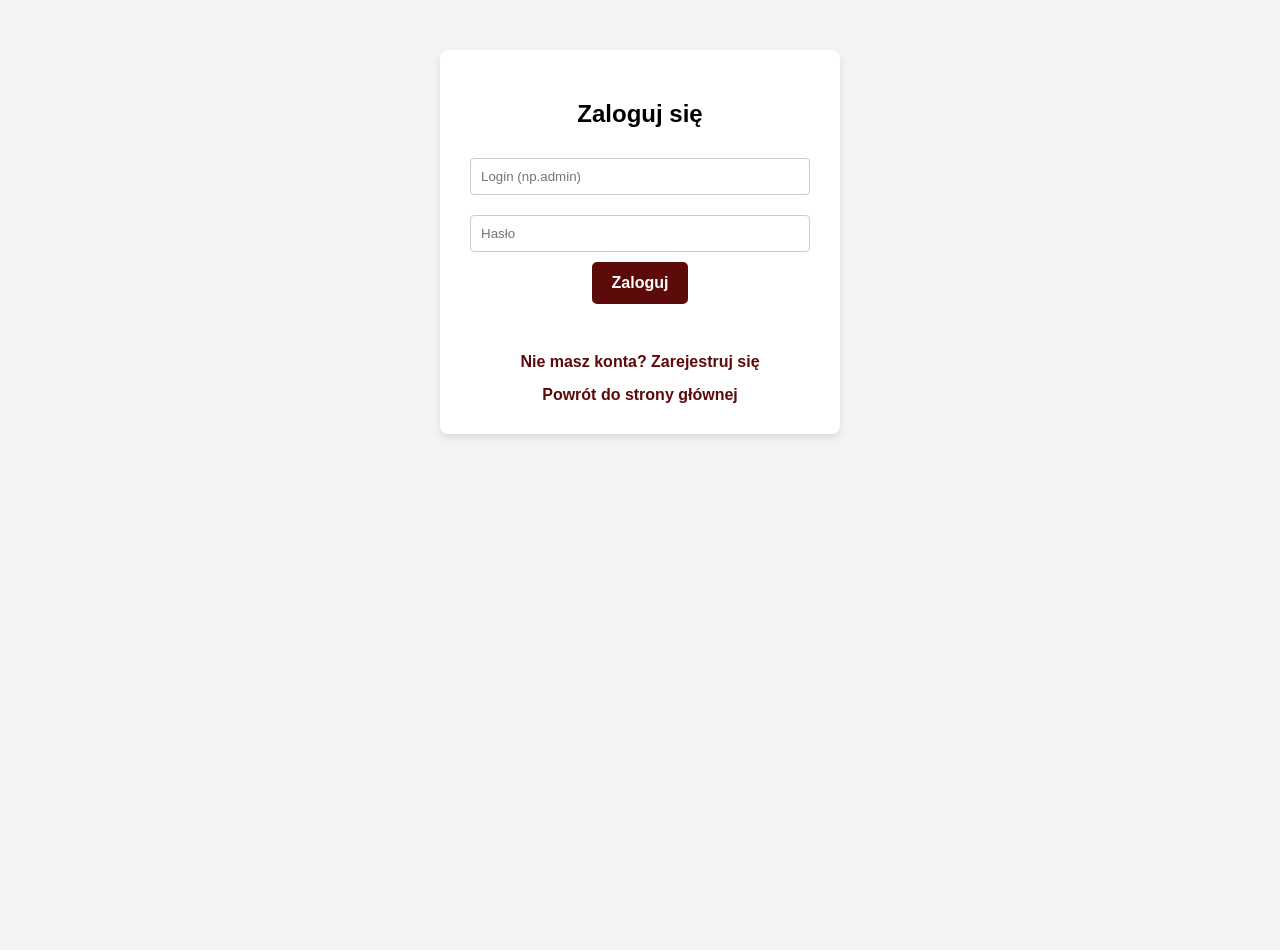
==== frontend/logowanie.html @ a149541d "Poprawienie literówki, dodanie strony logowania i skryptu logującego, dodatkowo dopisek do skryptu r" ====
<!DOCTYPE html>
<html lang="en">
<head>
    <meta charset="UTF-8">
    <meta name="viewport" content="width=device-width, initial-scale=1.0">
    <title>Logowanie - Biblioteka Omnibus</title>
    <link rel="stylesheet" href="style.css">
    <link rel="icon" href="Logo.png" type="image/png">
</head>
<body>
    <div class="kontener-rejestracji">
        <h2>Zaloguj się</h2>
        <form id="formularz-logowania">
            <input type="text" id="login" placeholder="Login (np.admin)" maxlength="6" required>
            <input type="password" id="haslo" placeholder="Hasło" required>
            <button type="submit" class="btn">Zaloguj</button>
        </form>
        <p id="komunikat"></p>
        <br>
        <a href="rejestracja.html">Nie masz konta? Zarejestruj się</a>
        <br>
        <a href="index.html">Powrót do strony głównej</a>
    </div>
    <script src="logowanie.js"></script>
</body>
</html>
---- frontend/style.css ----
* {
    box-sizing: border-box;
}

html, body {
    height: 100%;
    margin: 0;
    padding: 0;
    background-color: #f4f4f6;
    font-family: Arial, Helvetica, sans-serif;
}

.container {
    display: flex;
    flex-direction: column;
    min-height: 100%;
}

.baner {
    background: linear-gradient(135deg, #8b131b, #4a070b);
    color: white;
    width: 100%;
    padding: 20px 40px;
    box-shadow: 0 4px 12px rgba(0, 0, 0, 0.15);
    display: flex;
    justify-content: space-between;
    align-items: center;
}

.baner-left {
    display: flex;
    align-items: center;
    gap: 15px;
}

.Logo {
    width: 55px;
    height: 55px;
    border-radius: 12px;
    object-fit: cover;
}

.baner h1 {
    font-size: 35px;
    margin: 0;
    letter-spacing: 1px;
}

.baner-right {
    display: flex;
    gap: 12px;
}

.main {
    display: flex;
    gap: 25px;
    max-width: 1200px;
    width: 100%;
    margin: 40px auto;
    padding: 0 20px;
    flex: 1;
}

.left, .middle, .right {
    background-color: #ffffff;
    border-radius: 12px;
    padding: 25px;
    box-shadow: 0 4px 15px rgba(0, 0, 0, 0.08);
    min-height: 300px;
}

.left {
    width: 25%;
    text-align: center;
}

.middle {
    width: 50%;
    text-align: center;
}

.right {
    width: 25%;
}

.btn {
    padding: 10px 22px;
    font-size: 15px;
    font-weight: bold;
    border-radius: 25px;
    cursor: pointer;
    transition: all 0.2s ease;
    border: 2px solid transparent;
}

.btn-red {
    background-color: #9e1b24;
    color: white;
}

.btn-red:hover {
    background-color: #6e1017;
}

.btn-light {
    background-color: #ffffff;
    color: #8b131b;
}

.btn-light:hover {
    background-color: #f0dada;
}

.btn-outline {
    background-color: transparent;
    color: #ffffff;
    border-color: #ffffff;
}

.btn-outline:hover {
    background-color: rgba(255, 255, 255, 0.15);
}

#katalog {
    margin-top: 20px;
    text-align: left;
    display: grid;
    grid-template-columns: 100%;
    gap: 15px;
    color: #555;
    max-height: 450px;
    overflow-y: auto;
    padding-right: 8px;
}
#katalog::-webkit-scrollbar {
    width: 8px;
}

#katalog::-webkit-scrollbar-track {
    background-color: #f4e4e5;
    border-radius: 10px;
}

#katalog::-webkit-scrollbar-thumb {
    background-color: #9e1b24;
    border-radius: 10px;
}

#katalog::-webkit-scrollbar-thumb:hover {
    background-color: #6e1017;
}
.ksiazka-karta {
    background-color: #fdfbfc;
    border: 1px solid #efe6e7;
    border-left: 5px solid #9e1b24;
    border-radius: 10px;
    padding: 16px 18px;
    box-shadow: 0 3px 10px rgba(0, 0, 0, 0.05);
    transition: transform 0.2s ease, box-shadow 0.2s ease, border-left-color 0.2s ease;
    display: flex;
    flex-direction: column;
    justify-content: space-between;
}

.ksiazka-karta:hover {
    transform: translateY(-4px);
    box-shadow: 0 8px 18px rgba(139, 19, 27, 0.14);
    border-left-color: #4a070b;
}

#katalog h3 {
    margin: 0 0 10px 0;
    color: #8b131b;
    font-size: 18px;
    line-height: 130%;
}

#katalog p {
    margin: 4px 0;
    color: #333333;
    font-size: 15px;
}

#katalog p:last-of-type {
    margin-top: 12px;
    align-self: flex-start;
    background-color: #f4e4e5;
    color: #7a1219;
    font-size: 13px;
    font-weight: bold;
    padding: 4px 10px;
    border-radius: 12px;
}

.footer {
    background-color: #3b080b;
    color: #e0cbd0;
    width: 100%;
    min-height: 80px;
    padding: 20px;
    text-align: center;
}

.kontener-rejestracji {
    max-width: 400px;
    margin: 50px auto;
    padding: 30px;
    background-color: #ffffff;
    border-radius: 8px;
    box-shadow: 0 4px 8px rgba(0, 0, 0, 0.1);
    text-align: center;
}

.kontener-rejestracji input {
    width: 100%;
    padding: 10px;
    margin: 10px 0;
    box-sizing: border-box;
    border: 1px solid #ccc;
    border-radius: 4px;
}

.baner-right a.btn {
    text-decoration: none;
    color: white;
    border: 2px solid white;
    background-color: transparent;
    padding: 8px 20px;
    border-radius: 20px;
    display: inline-block;
    font-weight: bold;
    font-family: inherit;
    box-sizing: border-box;
}

.baner-right a.btn:hover {
    background-color: rgba(255, 255, 255, 0.1);
}

.kontener-rejestracji .btn {
    background-color: #5c0a0a;
    color: white;
    border: none;
    padding: 12px 20px;
    font-size: 16px;
    border-radius: 5px;
    cursor: pointer;
    font-weight: bold;
    transition: background-color 0.3s;
}

.kontener-rejestracji .btn:hover {
    background-color: #3d0606;
}

.kontener-rejestracji a {
    color: #5c0a0a;
    text-decoration: none;
    font-weight: bold;
    display: inline-block;
    margin-top: 15px;
}

.kontener-rejestracji a:hover {
    text-decoration: underline;
}

.haslo-kontener {
    position: relative;
    width: 100%;
    margin: 10px 0;
}

.haslo-kontener input {
    margin: 0;
    width: 100%;
    padding-right: 40px;
    box-sizing: border-box;
}

.btn-oko {
    position: absolute;
    right: 10px;
    top: 50%;
    transform: translateY(-50%);
    background: none;
    border: none;
    cursor: pointer;
    padding: 0;
    display: flex;
    align-items: center;
}

.btn-oko svg {
    transition: stroke 0.3s;
}

.btn-oko:hover svg {
    stroke: #3d0606;
}
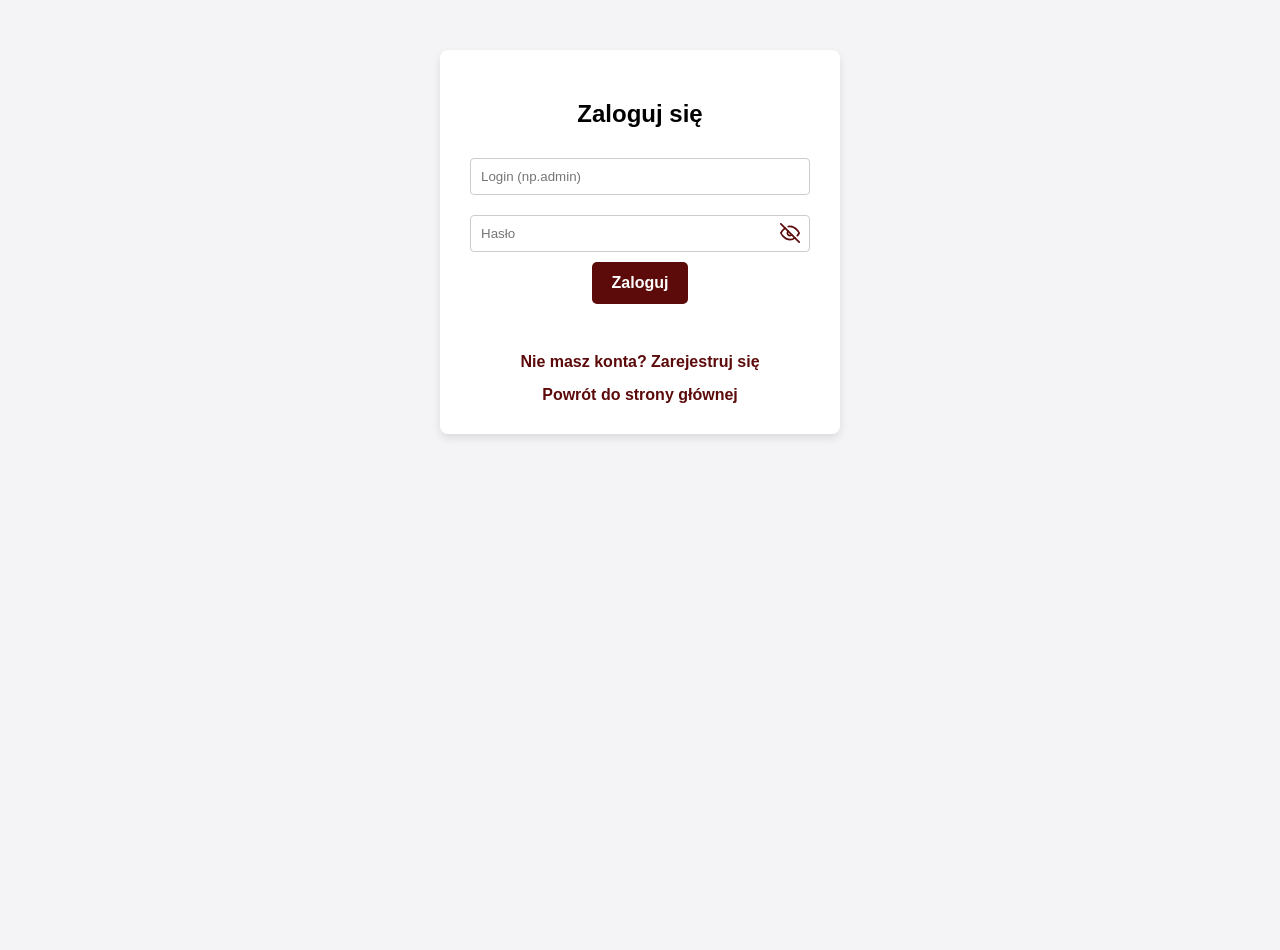
==== commit 9a8ec4e4: "Dodanie do logowania możliwości podglądu hasła (w rejestracji już był)" ====
--- a/frontend/logowanie.html
+++ b/frontend/logowanie.html
@@ -12,7 +12,12 @@
         <h2>Zaloguj się</h2>
         <form id="formularz-logowania">
             <input type="text" id="login" placeholder="Login (np.admin)" maxlength="6" required>
-            <input type="password" id="haslo" placeholder="Hasło" required>
+            <div class="haslo-kontener">
+                <input type="password" id="haslo" placeholder="Hasło" required>
+                <button type="button" id="pokaz-haslo" class="btn-oko">
+                    <svg xmlns="http://www.w3.org/2000/svg" width="20" height="20" viewBox="0 0 24 24" fill="none" stroke="#5c0a0a" stroke-width="2" stroke-linecap="round" stroke-linejoin="round"><path d="M17.94 17.94A10.07 10.07 0 0 1 12 20c-7 0-11-8-11-8a18.45 18.45 0 0 1 5.06-5.94M9.9 4.24A9.12 9.12 0 0 1 12 4c7 0 11 8 11 8a18.5 18.5 0 0 1-2.16 3.19m-6.72-1.07a3 3 0 1 1-4.24-4.24"></path><line x1="1" y1="1" x2="23" y2="23"></line></svg>
+                </button>
+            </div>
             <button type="submit" class="btn">Zaloguj</button>
         </form>
         <p id="komunikat"></p>
--- a/frontend/style.css
+++ b/frontend/style.css
@@ -54,7 +54,7 @@
 .main {
     display: flex;
     gap: 25px;
-    max-width: 1200px;
+    max-width: 90%;
     width: 100%;
     margin: 40px auto;
     padding: 0 20px;
@@ -70,17 +70,17 @@
 }
 
 .left {
-    width: 25%;
+    width: 30%;
     text-align: center;
 }
 
 .middle {
-    width: 50%;
+    width: 40%;
     text-align: center;
 }
 
 .right {
-    width: 25%;
+    width: 30%;
 }
 
 .btn {
@@ -297,4 +297,162 @@
 
 .btn-oko:hover svg {
     stroke: #3d0606;
+}
+#powitanie-uzytkownika {
+    background-color: rgba(255, 255, 255, 0.15);
+    border: 1px solid rgba(255, 255, 255, 0.4);
+    color: #ffffff;
+    font-size: 14px;
+    font-weight: bold;
+    padding: 9px 18px;
+    border-radius: 25px;
+    margin-right: 6px;
+}
+#powitanie-uzytkownika:empty {
+    display: none;
+}
+.baner-right {
+    align-items: center;
+}
+.left h2 , .middle h2 , .right h2 {
+    color: #8b131b;
+    font-size: 22px;
+    margin-top: 0px;
+    margin-bottom: 18px;
+    padding-bottom: 10px;
+    border-bottom: 2px solid #f4e4e5;
+}
+.info-puste {
+    color: #777777;
+    font-size: 15px;
+    margin-top: 30px;
+}
+
+.filtry-box {
+    background-color: #fdfbfc;
+    border: 1px solid #efe6e7;
+    border-radius: 10px;
+    padding: 15px;
+    margin-top: 18px;
+    text-align: left;
+}
+.filtry-box label {
+    display: block;
+    font-size: 14px;
+    font-weight: bold;
+    color: #4a070b;
+    margin-bottom: 6px;
+}
+.filtry-box select , .filtry-box input {
+    width: 100%;
+    padding: 8px 10px;
+    margin-bottom: 12px;
+    border: 1px solid #cccccc;
+    border-radius: 6px;
+    font-size: 14px;
+}
+.ksiazka-karta .btn {
+    margin-top: 8px;
+    width: 100%;
+}
+#szczegoly-pozycji .ksiazka-karta {
+    text-align: center;
+    align-items: center;
+    padding: 25px;
+}
+#szczegoly-pozycji .Logo {
+    width: 110px;
+    height: 110px;
+    margin-bottom: 15px;
+}
+#szczegoly-pozycji h3 {
+    margin: 0px 0px 10px 0px;
+    color: #8b131b;
+    font-size: 22px;
+}
+#szczegoly-pozycji p {
+    margin: 5px 0px;
+    color: #333333;
+    font-size: 16px;
+}
+#dane-profilu {
+    background-color: #fdfbfc;
+    border: 1px solid #efe6e7;
+    border-left: 5px solid #9e1b24;
+    border-radius: 10px;
+    padding: 15px;
+    text-align: left;
+}
+#dane-profilu p {
+    margin: 8px 0px;
+    font-size: 15px;
+    color: #333333;
+}
+#panel-admina hr {
+    border: 0px;
+    border-top: 2px solid #f4e4e5;
+    margin: 25px 0px 25px 0px;
+}
+#formularz-ksiazki input , #formularz-ksiazki select {
+    width: 100%;
+    padding: 10px;
+    margin-bottom: 12px;
+    border: 1px solid #cccccc;
+    border-radius: 6px;
+    font-size: 14px;
+}
+#formularz-ksiazki .btn {
+    width: 100%;
+    margin-top: 5px;
+}
+#komunikat-admin {
+    font-size: 14px;
+    font-weight: bold;
+    text-align: center;
+    margin-top: 10px;
+}
+
+
+
+.okladka-ksiazki {
+    width: 160px;
+    height: 220px;
+    background: linear-gradient(135deg, #8b131b, #4a070b);
+    border-left: 14px solid #2b0406;
+    border-radius: 4px 12px 12px 4px;
+    box-shadow: 0 6px 14px rgba(0, 0, 0, 0.25);
+    margin: 0px auto 15px auto;
+    padding: 15px 10px;
+    color: #ffffff;
+    display: flex;
+    flex-direction: column;
+    justify-content: space-between;
+    align-items: center;
+}
+
+.okladka-logo {
+    width: 36px;
+    height: 36px;
+    border-radius: 8px;
+}
+
+.okladka-tytul {
+    font-size: 16px;
+    font-weight: bold;
+    color: #ffffff;
+    border-top: 1px solid rgba(255, 255, 255, 0.3);
+    border-bottom: 1px solid rgba(255, 255, 255, 0.3);
+    padding: 8px 0px;
+    width: 100%;
+}
+
+.okladka-autor {
+    font-size: 12px;
+    color: #e0cbd0;
+}
+
+input[type="color"].input-pole {
+    height: 50px;
+    padding: 0;
+    cursor: pointer;
 }
